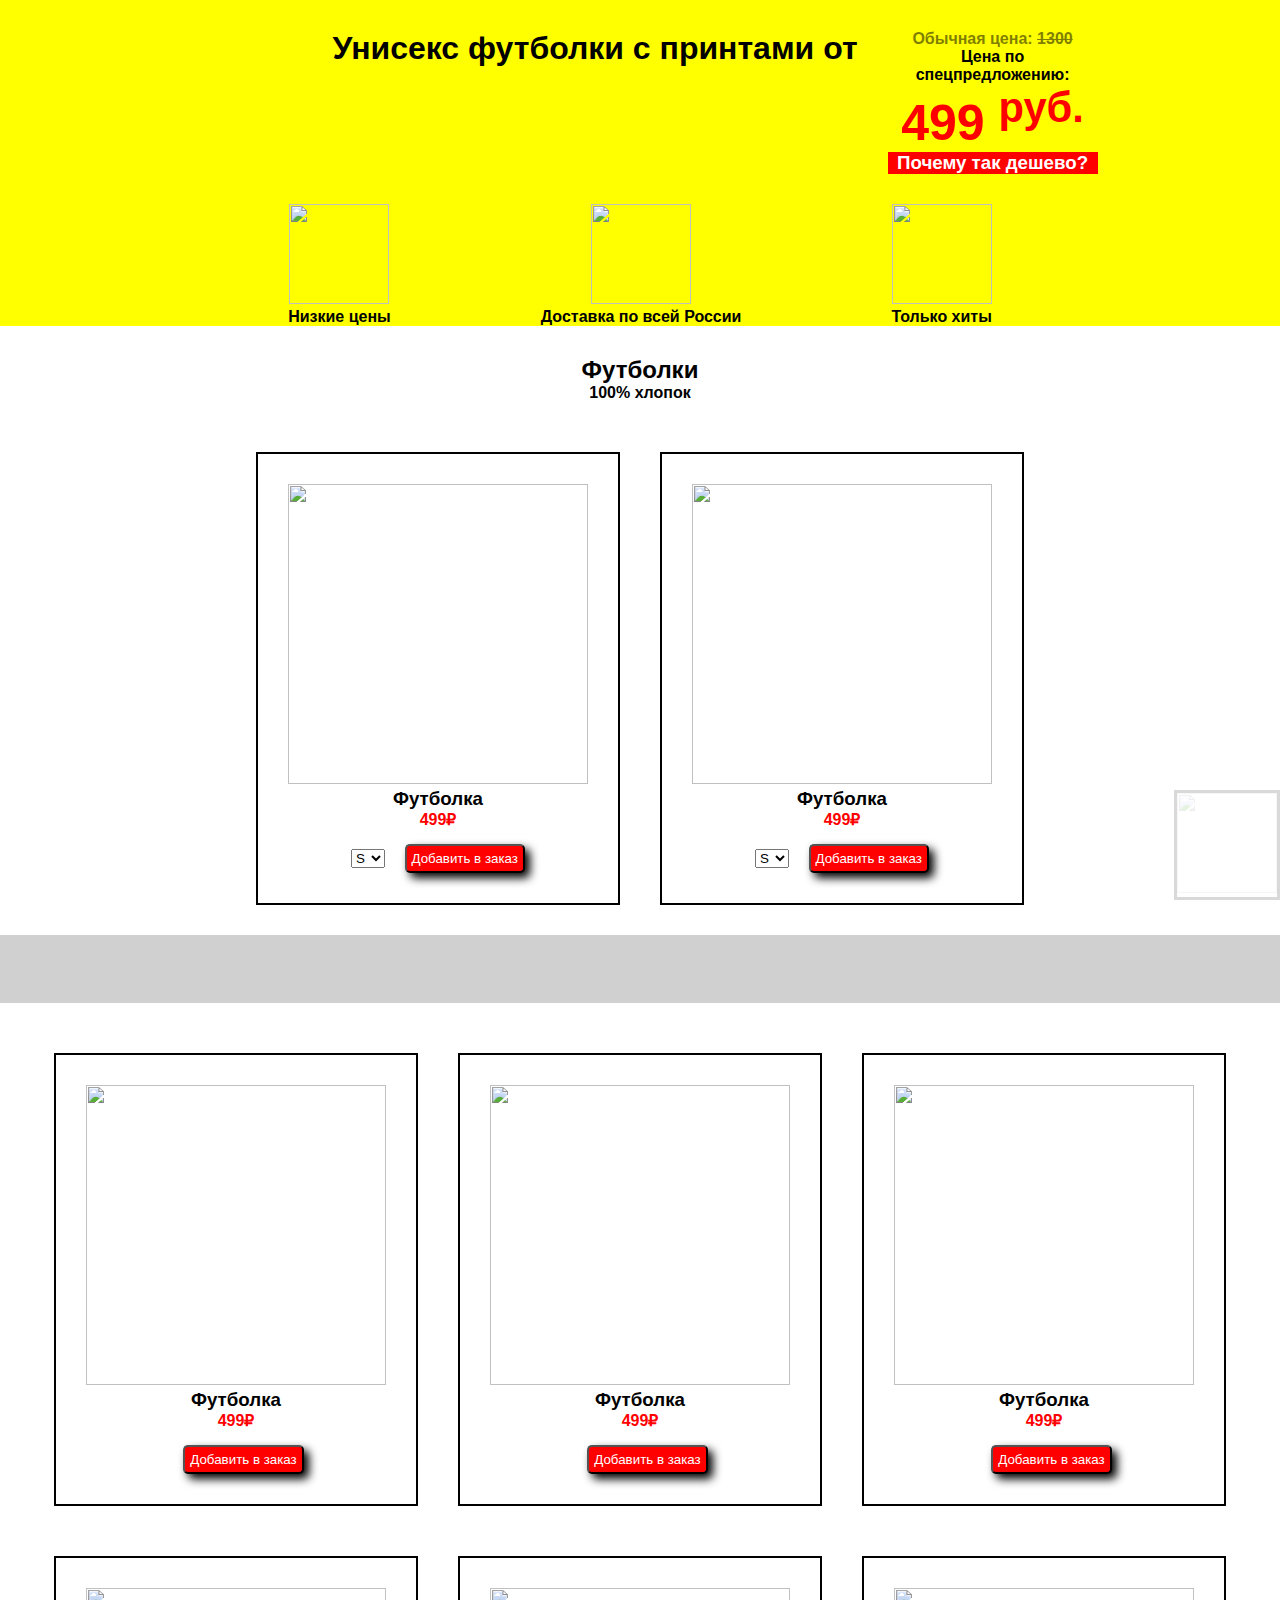
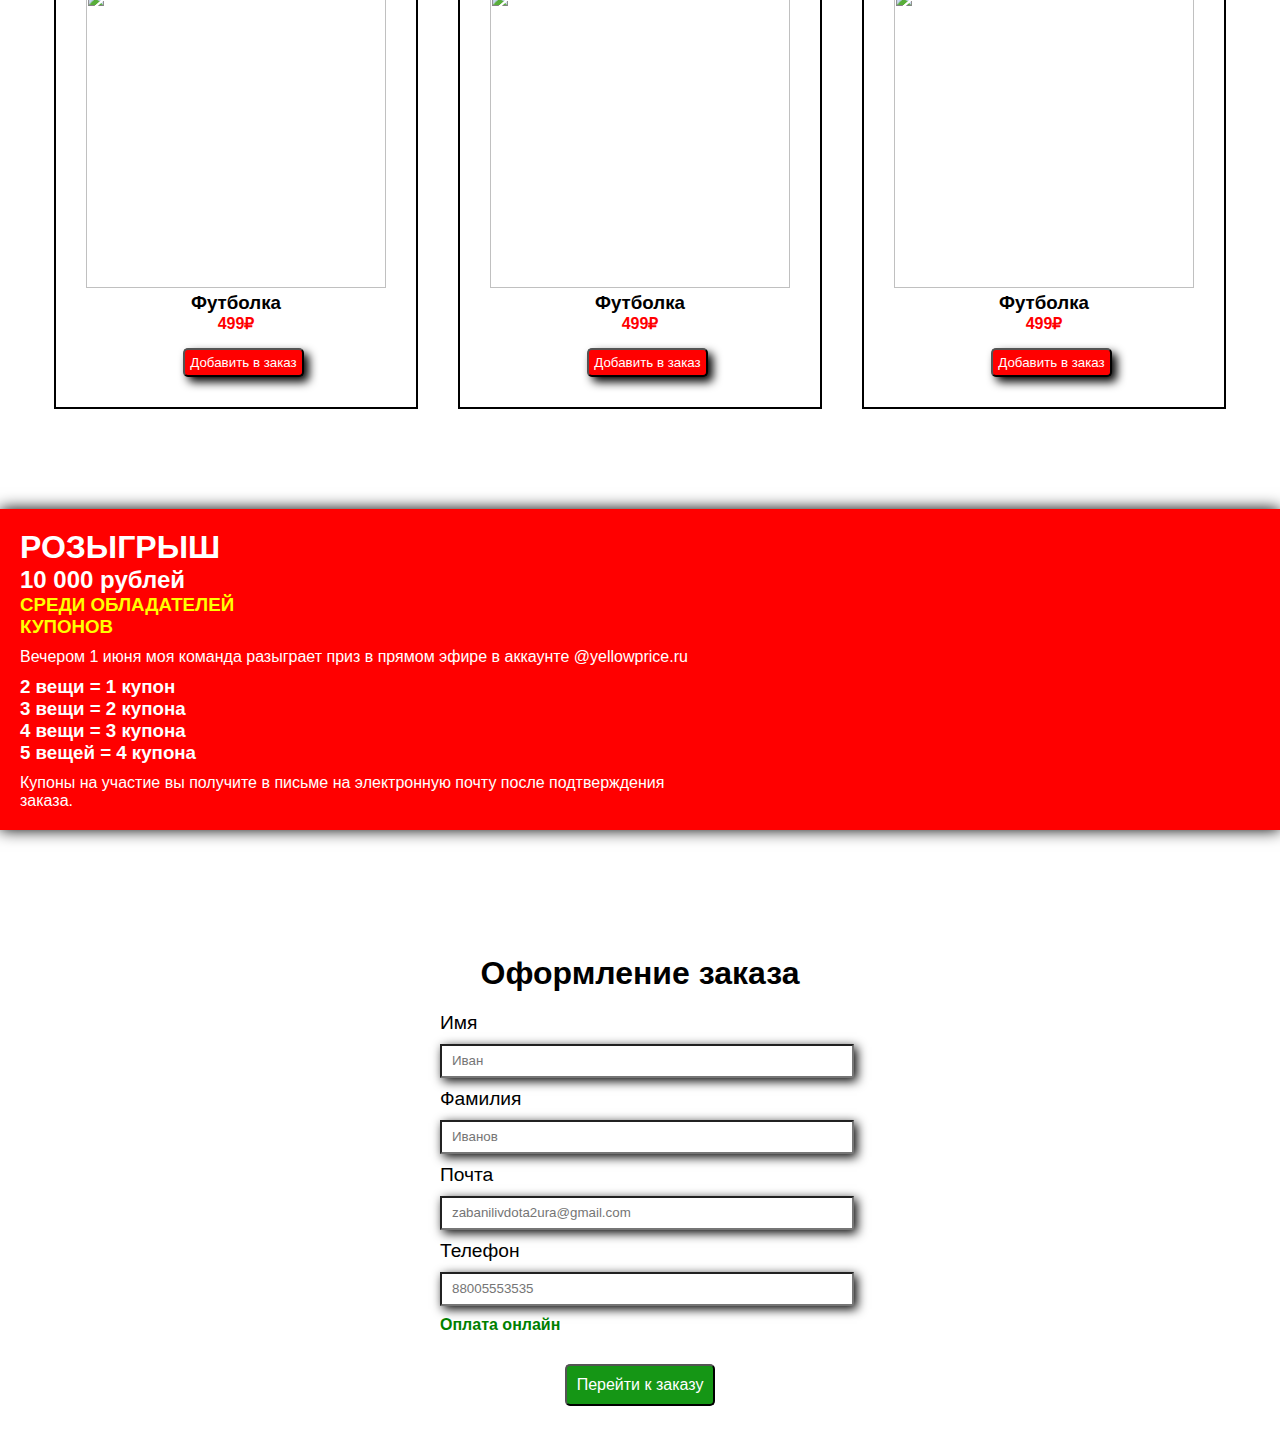
==== shop.html @ 823ff9ba "Add files via upload" ====
<!DOCTYPE html>
<html>
<head>
    <meta charset='utf-8'>
    <title>Page Title</title>
    <link rel='stylesheet' type='text/css' media='screen' href='shop.css'>
    <script src="shop.js"></script>

    <link rel="stylesheet" href="https://cdnjs.cloudflare.com/ajax/libs/animate.css/4.1.1/animate.min.css"/>

    <script src="wow.min.js"></script>
    <script>new WOW().init();</script>
</head>
<body>
    <header>
        <div class="help">
            <img src="images/tp.png" height="100px" width="100px" onclick="print_contact()">
        </div>
        <div class="text">
            <h1>Унисекс футболки с принтами от</h1>
        </div>
        <div class="price">
            <h4 class="priceh4">Обычная цена: <s>1300</s></h4>
            <h4>Цена по спецпредложению:</h4>
            <h1 class="priceh1">499 <sup>руб.</sup></h1>
            <h3 class="priceh3">Почему так дешево?</h3>
        </div>
        <div class="pics">
            <div class="pic1">
            <img src="images/coupon.png" width="100px"; height="100px" class=" animate__animated animate__tada">
            <h4>Низкие цены</h4>
            </div>
            <div class="pic1">
            <img src="images/14394545653f9241db43c4.7777022822682977653f9190a7dfe3.57326714shipped.png" width="100px"; height="100px" class=" animate__animated animate__tada">
            <h4>Доставка по всей России</h4>
            </div>
            <div class="pic1">
            <img src="images/freeiconmedal.png" width="100px"; height="100px" class=" animate__animated animate__tada">
            <h4>Только хиты</h4>
            </div>
        </div>
    </header>
    <main>
        <div class="text2">
            <h2>Футболки</h2>
            <h4>100% хлопок</h4>
        </div>
    <div class="f">
        <div class="f1">
            <img src="images/image.png " width="300px" height="300px">
            <h3>Футболка</h3>
            <h4>499₽</h4>
            <select>
                <option>S</option>
                <option>M</option>
                <option>L</option>
            </select>
            <button class="color" onmouseover="prompt('Докажите что вы человек 2+2*2')">Добавить в заказ</button>
        </div>
        <div class="f1">
            <img src="images/image2.png " width="300px" height="300px">
            <h3>Футболка</h3>
            <h4>499₽</h4>
            <select>
                <option>S</option>
                <option>M</option>
                <option>L</option>
            </select>
            <button class="color" onmouseout="alert('Добавили в заказ')">Добавить в заказ</button>
        </div>
    </div>


    <div class="size">
        <h2 class="wow animate__animated animate__tada" >Как выбрать размер?</h2>
    </div>


    <div class="f">
        <div class="f1">
            <img src="images/image.png " width="300px" height="300px">
            <h3>Футболка</h3>
            <h4>499₽</h4>
            <button class="color">Добавить в заказ</button>
        </div>
        <div class="f1">
            <img src="images/image2.png " width="300px" height="300px">
            <h3>Футболка</h3>
            <h4>499₽</h4>
            <button class="color">Добавить в заказ</button>
        </div>    
        <div class="f1"> 
            <img src="images/image2.png " width="300px" height="300px">
            <h3>Футболка</h3>
            <h4>499₽</h4>
            <button class="color">Добавить в заказ</button>
        </div>
    </div>

    <div class="f">
        <div class="f1">
            <img src="images/image.png " width="300px" height="300px">
            <h3>Футболка</h3>
            <h4>499₽</h4>
            <button class="color">Добавить в заказ</button>
        </div>
        <div class="f1">
            <img src="images/image2.png " width="300px" height="300px">
            <h3>Футболка</h3>
            <h4>499₽</h4>
            <button class="color">Добавить в заказ</button>
        </div>    
        <div class="f1"> 
            <img src="images/image2.png " width="300px" height="300px">
            <h3>Футболка</h3>
            <h4>499₽</h4>
            <button class="color">Добавить в заказ</button>
        </div>
    </div>

    
    <div class="win">
        <h1>РОЗЫГРЫШ</h1>
        <h2>10 000 рублей</h2>
        <h3 class="winh2">СРЕДИ ОБЛАДАТЕЛЕЙ КУПОНОВ</h3>
        <h4 class="winh4">Вечером 1 июня моя команда разыграет приз в прямом эфире в аккаунте @yellowprice.ru</h4>
        <h3>2 вещи = 1 купон</h3>
        <h3>3 вещи = 2 купона</h3>
        <h3>4 вещи = 3 купона</h3>
        <h3>5 вещей = 4 купона</h3>
        <h4 class="winh4_2">Купоны на участие вы получите в письме на электронную почту после подтверждения заказа.</h4>
    </div>

        <div style="justify-content: center; display: flex;">
        <form class="conect">
            <h1 style="width: 500;">Оформление заказа</h1>
            <label class="input1"><p>Имя</p><input placeholder="Иван"></label>
            <label class="input1"><p>Фамилия</p><input placeholder="Иванов"></label>
            <label class="input1"><p>Почта</p><input placeholder="zabanilivdota2ura@gmail.com"></label>
            <label class="input1"><p>Телефон</p><input placeholder="88005553535"></label>
            <h4 class="pay-online">Оплата онлайн</h4>
            <button class="order-button">Перейти к заказу</button>
        </fieldset>
        </form>
    </div>
    
    
    </main>
</body>
</html>
---- shop.css ----
* {
    margin: 0;
    padding: 0;
    font-family: 'Segoe UI', Tahoma, Geneva, Verdana, sans-serif;
}
header {
    background-color: yellow;
    display: flex;
    justify-content: center;
    gap: 30px;
    padding-top: 30px;
    flex-wrap: wrap;
    background-image: url(images/Слой2.png );
    background-repeat: no-repeat;
    background-size: contain;
}
.text {
    text-align: center;
    margin-left: 150px;
}
.priceh3 {
    background-color: red;
    color: white;
}
.priceh1 {
    color: red;
    font-size: 50px;
}
.price {
    text-align: center;
    max-width: 210px;
}
.priceh4 {
    opacity: 50%;
}
.pics {
    display: flex;
    gap: 150px;
}
.pic1 {
    text-align: center;
}
.text2 {
    text-align: center;
    padding-top: 30px;
}
.f {
    display: flex;
    justify-content: center;
    margin-top: 50px;
    text-align: center;
    gap: 40px;
}
.f div h4 {
    color: red;
}
.color {
    background-color: red;
    color: white;
    border-radius: 5px;
    margin-left: 15px;
    margin-top: 15px;
    padding: 5px;
    box-shadow: 5px 5px 10px black;
}
.f1 {
    border: 2px solid black;
    padding: 30px;
}
.size {
    background-color: rgba(128, 128, 128, 0.459);
    margin-top: 30px;
    text-align: center;
    padding: 20px;
    opacity: 80%;
}
.win {
    background-color: red;
    margin-top: 100px;
    color: white;
    padding: 20px;
    background-image: url(images/Крутоефото.png);
    background-repeat: no-repeat;
    background-position: right bottom;
    box-shadow: 0px 0px 15px black;
}
.winh2 {
    color: yellow;
    width: 300px;
}
.winh4 {
    padding-bottom: 10px;
    padding-top: 10px;
    font-weight: normal;
}
.winh4_2 {
    width: 650px;
    padding-top: 10px;
    font-weight: normal;
}
.help {
    position: fixed;
    right: 0%;
    bottom: 0%;
    border: 3px solid black;
    transition: 1s;
    opacity: 15%;
}
.help:hover {
    transition: 1s;
    opacity: 1;
}
.conect {
    width: 400px;
    padding: 25px;
    margin-top: 100px;
    justify-content: center;
    font-family: Impact, Haettenschweiler, 'Arial Narrow Bold', sans-serif;
}
.input1 {
    font-size: larger;
}
.input1 input {
    width: 400px;
    height: 30px;
    margin-bottom: 10px;
    margin-top: 10px;
    padding-left: 10px;
    box-shadow: 3px 3px 10px black;
}
.conect h1 {
    text-align: center;
    padding-bottom: 20px;
}
.pay-online {
    color: green;
    margin-bottom: 30px;
}
.order-button {
    background-color: rgb(21, 150, 21);
    padding: 10px;
    border-color: black;
    color: white;
    font-size: medium;
    border-radius: 5px;
    margin: auto;
    display: flex;
}
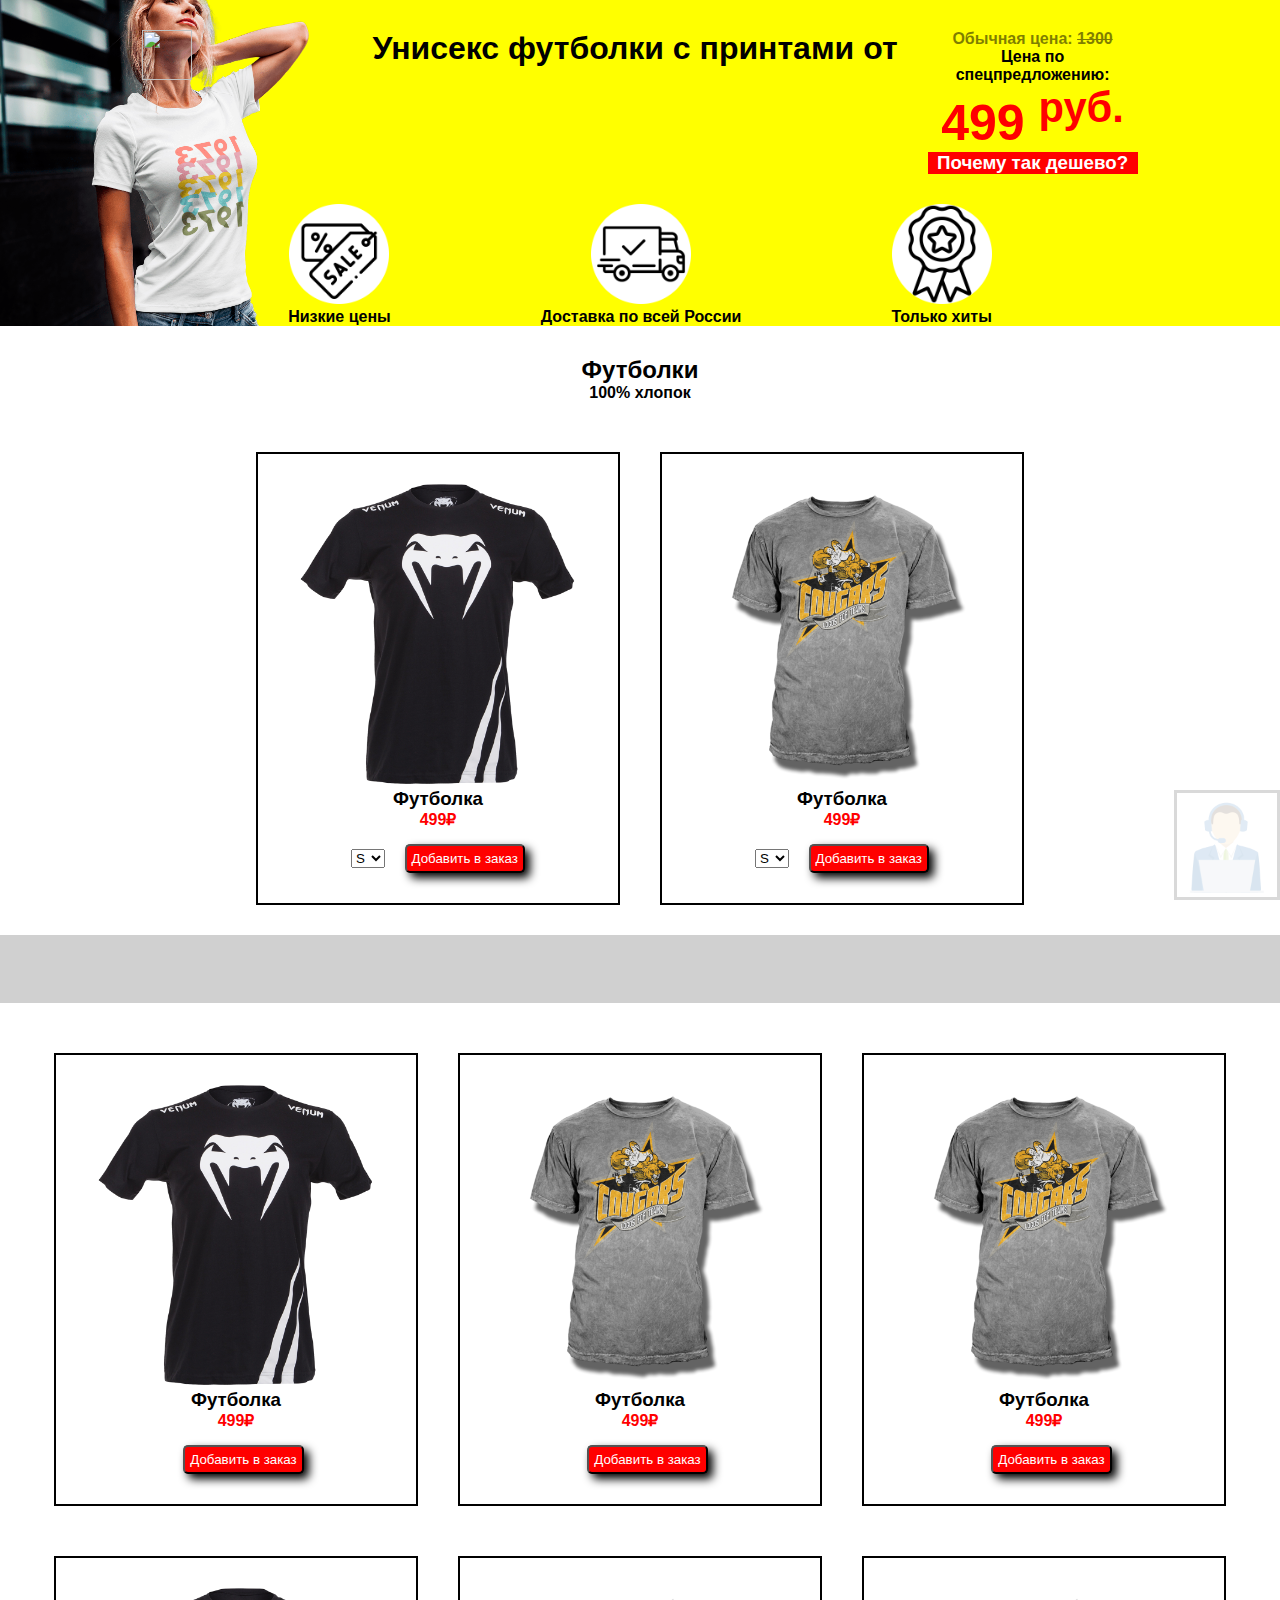
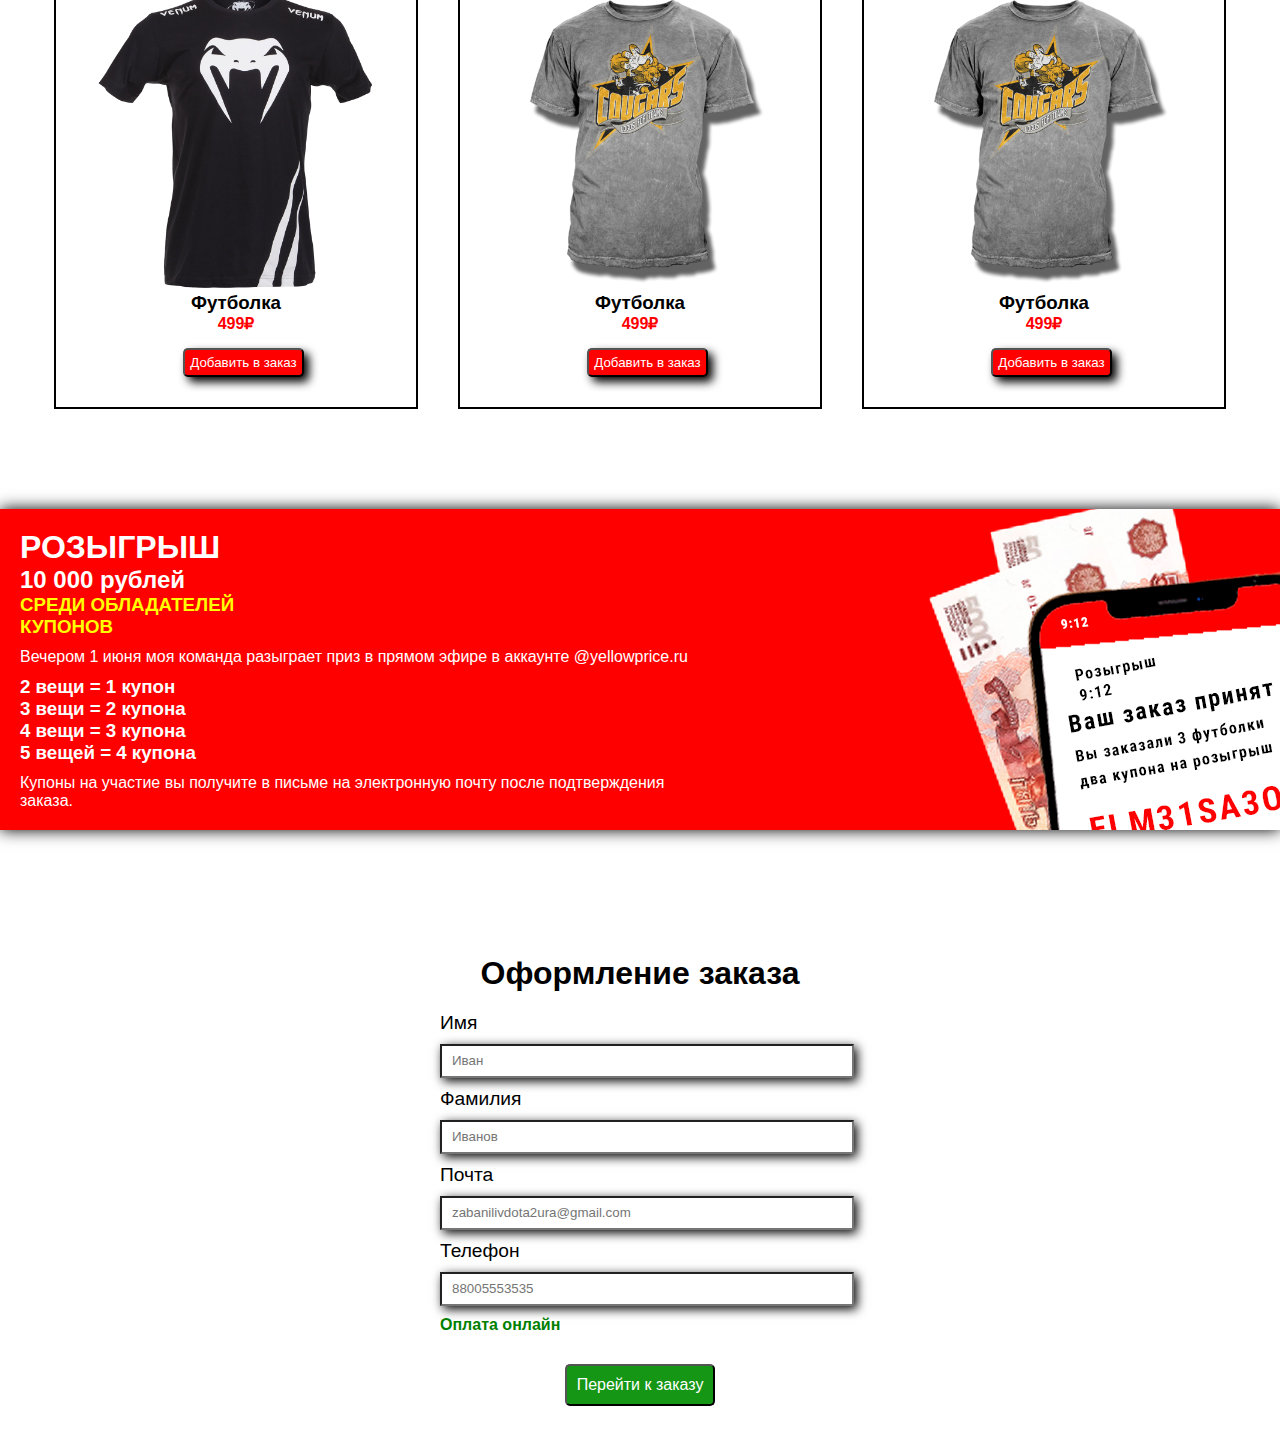
==== commit 31670ab8: "Add files via upload" ====
--- a/shop.html
+++ b/shop.html
@@ -15,6 +15,10 @@
     <header>
         <div class="help">
             <img src="images/tp.png" height="100px" width="100px" onclick="print_contact()">
+        </div>
+
+        <div class="basket">
+            <img src="images/корзина.png" height="50px" width="50px" onclick="basket()">
         </div>
         <div class="text">
             <h1>Унисекс футболки с принтами от</h1>
@@ -81,7 +85,7 @@
             <img src="images/image.png " width="300px" height="300px">
             <h3>Футболка</h3>
             <h4>499₽</h4>
-            <button class="color">Добавить в заказ</button>
+            <button class="color" id="color" onclick="change_color()">Добавить в заказ</button>
         </div>
         <div class="f1">
             <img src="images/image2.png " width="300px" height="300px">
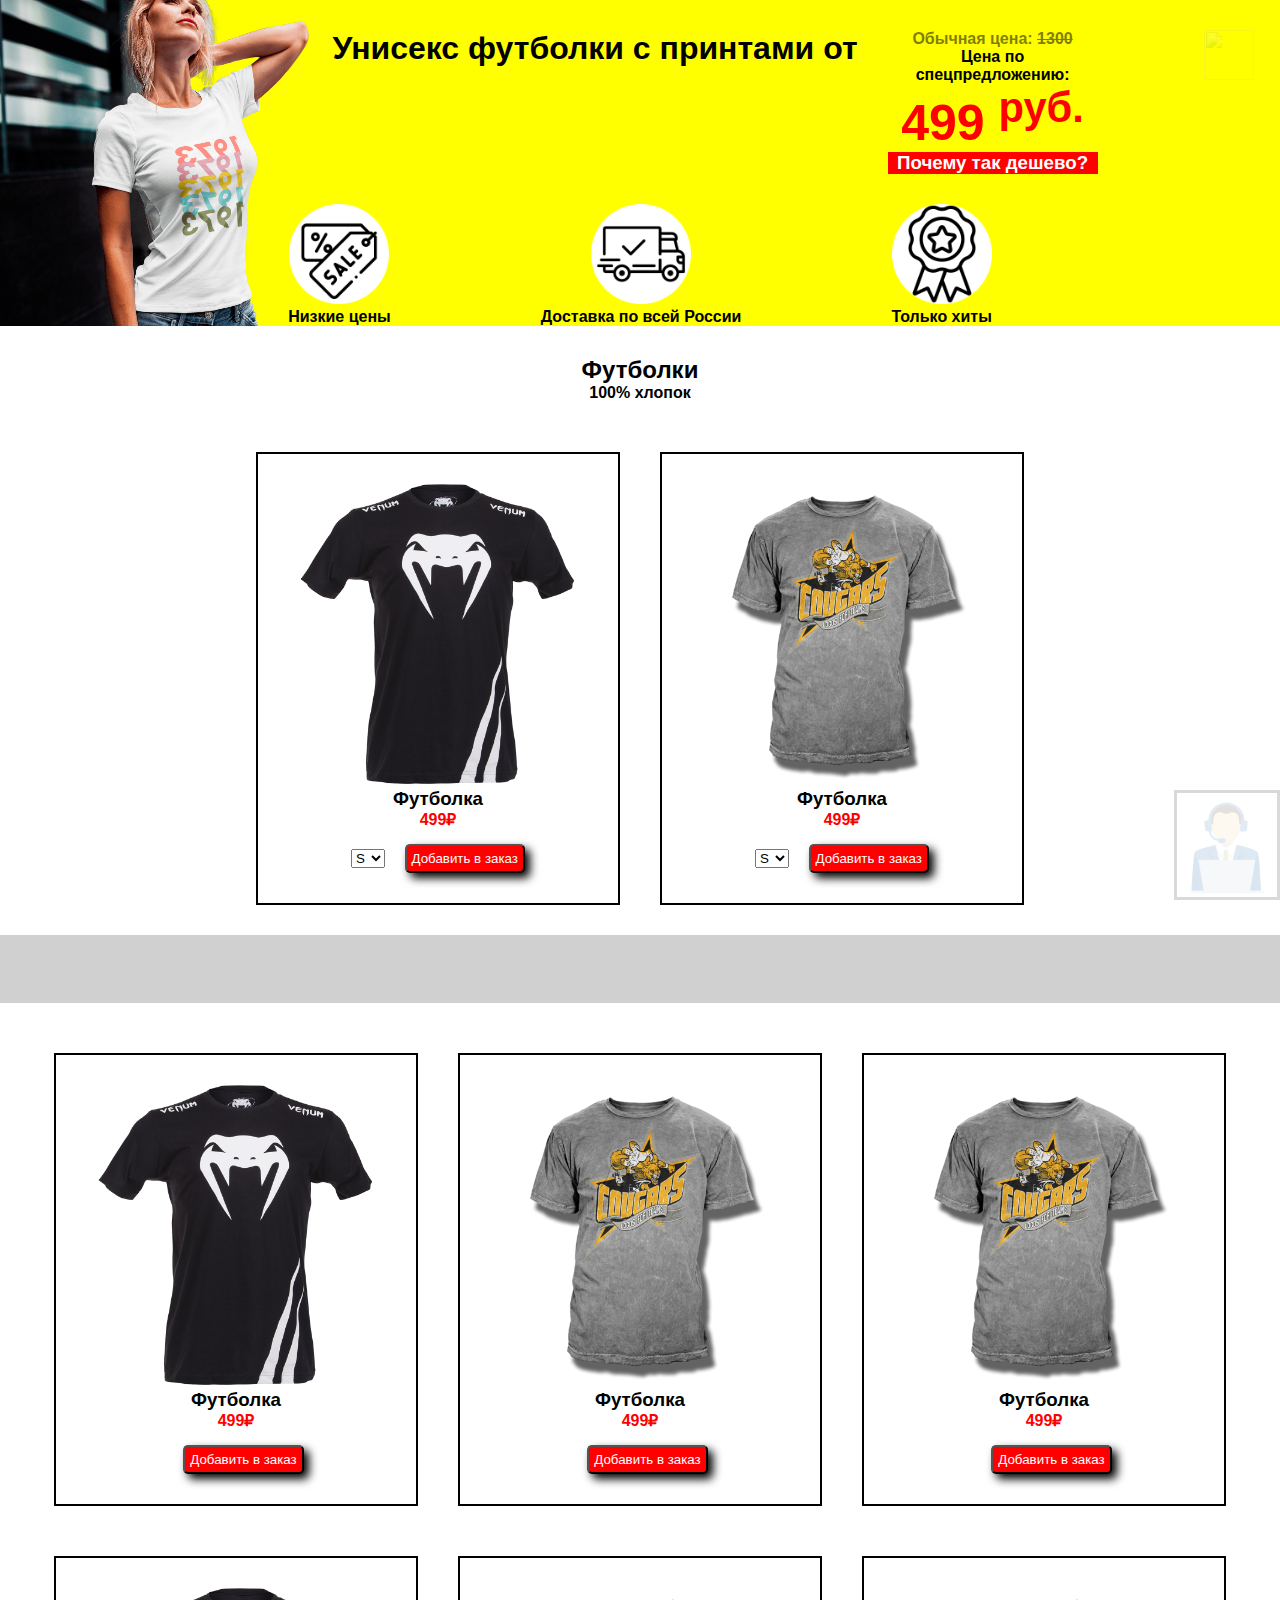
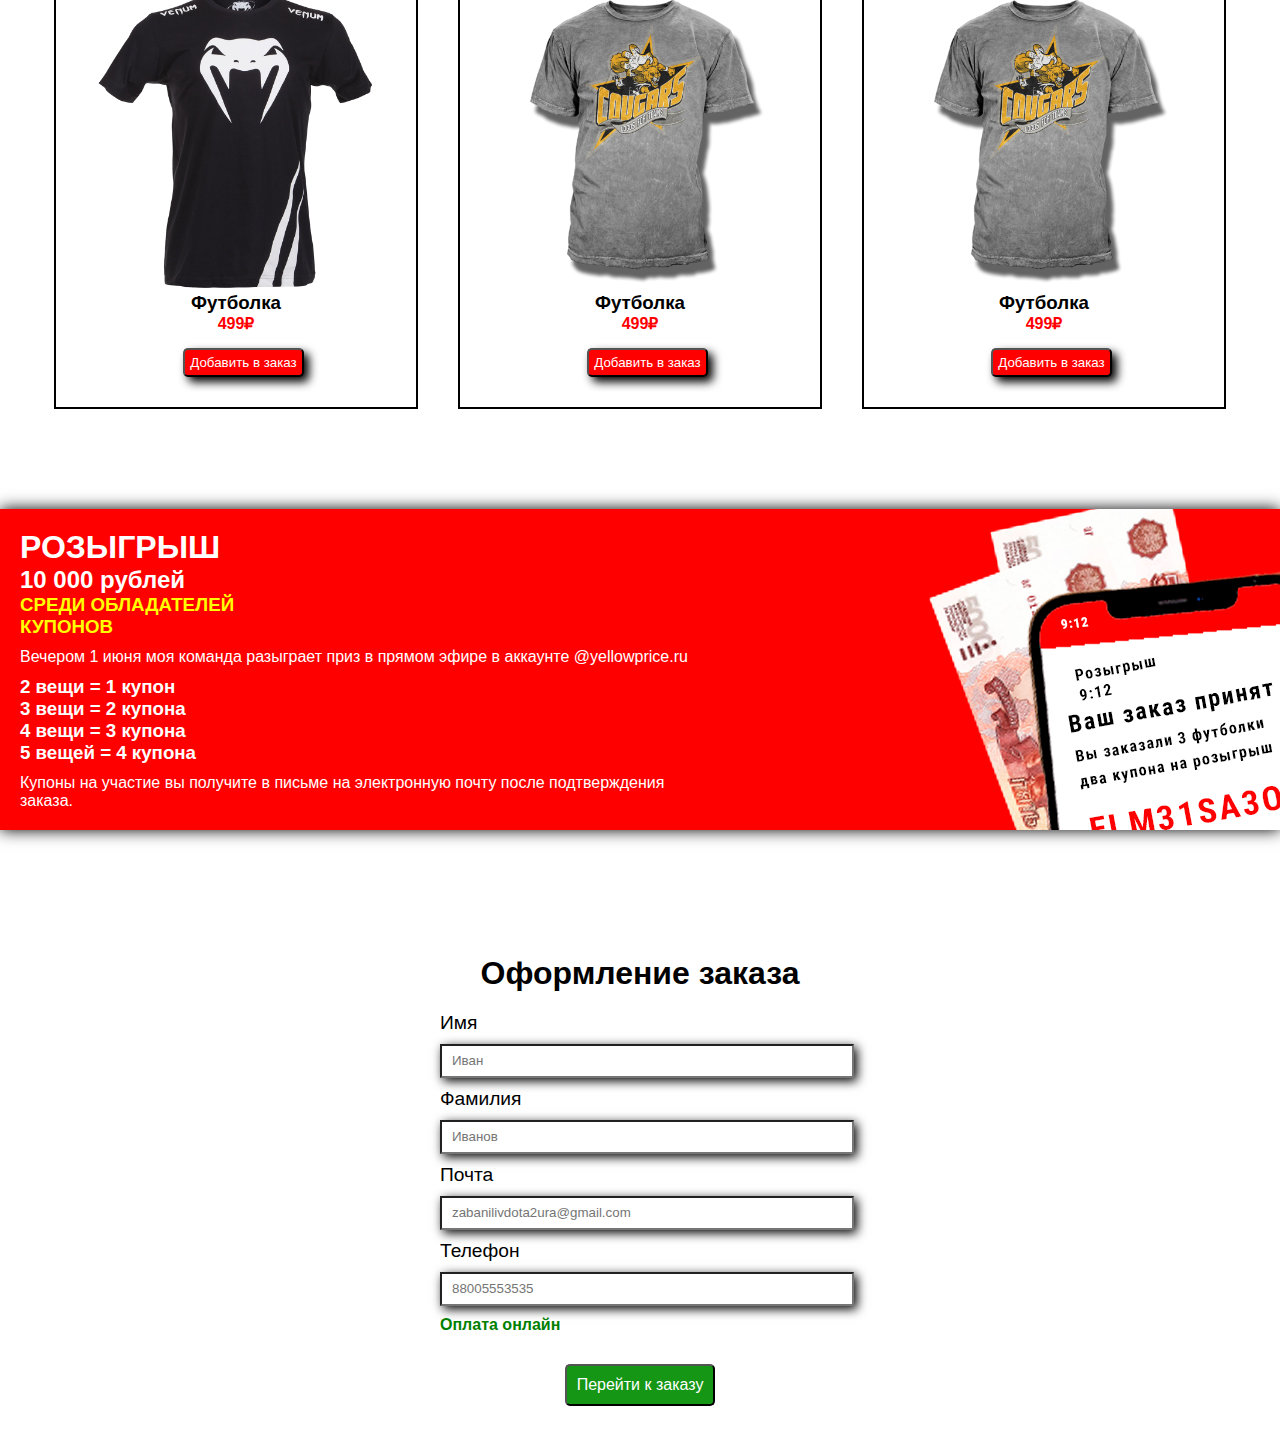
==== commit 6cff4e6f: "Add files via upload" ====
--- a/shop.html
+++ b/shop.html
@@ -4,14 +4,22 @@
     <meta charset='utf-8'>
     <title>Page Title</title>
     <link rel='stylesheet' type='text/css' media='screen' href='shop.css'>
-    <script src="shop.js"></script>
-
     <link rel="stylesheet" href="https://cdnjs.cloudflare.com/ajax/libs/animate.css/4.1.1/animate.min.css"/>
 
     <script src="wow.min.js"></script>
     <script>new WOW().init();</script>
 </head>
 <body>
+    <div class="window1" id="modal">
+        <div class="windows">
+            <div class="window">
+                <P>Информация о доставке футболок</P><P class="cross">&times;</P>
+            </div>
+            <div class="window2">
+                <h3>Доставка круглосуточная в пределах МКАД<p>Минимальный заказ - 500р</p><p>Телефон службы доставки - </p></h3>
+            </div>
+        </div>
+    </div>
     <header>
         <div class="help">
             <img src="images/tp.png" height="100px" width="100px" onclick="print_contact()">
@@ -59,7 +67,7 @@
                 <option>M</option>
                 <option>L</option>
             </select>
-            <button class="color" onmouseover="prompt('Докажите что вы человек 2+2*2')">Добавить в заказ</button>
+            <button class="color" id="prove" onclick="prove()">Добавить в заказ</button>
         </div>
         <div class="f1">
             <img src="images/image2.png " width="300px" height="300px">
@@ -143,7 +151,7 @@
             <label class="input1"><p>Почта</p><input placeholder="zabanilivdota2ura@gmail.com"></label>
             <label class="input1"><p>Телефон</p><input placeholder="88005553535"></label>
             <h4 class="pay-online">Оплата онлайн</h4>
-            <button class="order-button">Перейти к заказу</button>
+            <button class="order-button" onclick="modal()" type="button">Перейти к заказу</button>
         </fieldset>
         </form>
     </div>
@@ -151,4 +159,5 @@
     
     </main>
 </body>
+<script src="shop.js"></script>
 </html>--- a/shop.css
+++ b/shop.css
@@ -2,6 +2,47 @@
     margin: 0;
     padding: 0;
     font-family: 'Segoe UI', Tahoma, Geneva, Verdana, sans-serif;
+}
+.window1 {
+    background-color: rgba(102, 102, 102, 0.427);
+    position: fixed;
+    left: 0;
+    right: 0;
+    top: 0;
+    bottom: 0;
+    z-index: 2;
+    display: none;
+}
+.window {
+    background-color: rgb(21, 150, 21);
+    display: flex;
+    padding: 20px;
+    justify-content: space-between;
+    width: 100%;
+    height: 5%;
+    color: white;
+}
+.window2 {
+    background-color: white;
+    color: black;
+    padding: 20px;
+    display: flex;
+}
+.windows {
+    display: flex;
+    flex-direction: column;
+    width: 100%;
+}
+.cross {
+    cursor: pointer;
+    font-size: larger;
+    transition: 1s;
+    color: black;
+}
+.cross:hover {
+    transition: 1s;
+    color: red;
+    font-size: 30px;
 }
 header {
     background-color: yellow;
@@ -14,6 +55,17 @@
     background-repeat: no-repeat;
     background-size: contain;
 }
+.basket {
+    position: fixed;
+    right: 2%;
+    transition: 1s;
+    opacity: 15%;
+    cursor: pointer;
+}
+.basket:hover {
+    transition: 1s;
+    opacity: 1;
+}
 .text {
     text-align: center;
     margin-left: 150px;
@@ -36,6 +88,8 @@
 .pics {
     display: flex;
     gap: 150px;
+    width: 100%;
+    justify-content: center;
 }
 .pic1 {
     text-align: center;
